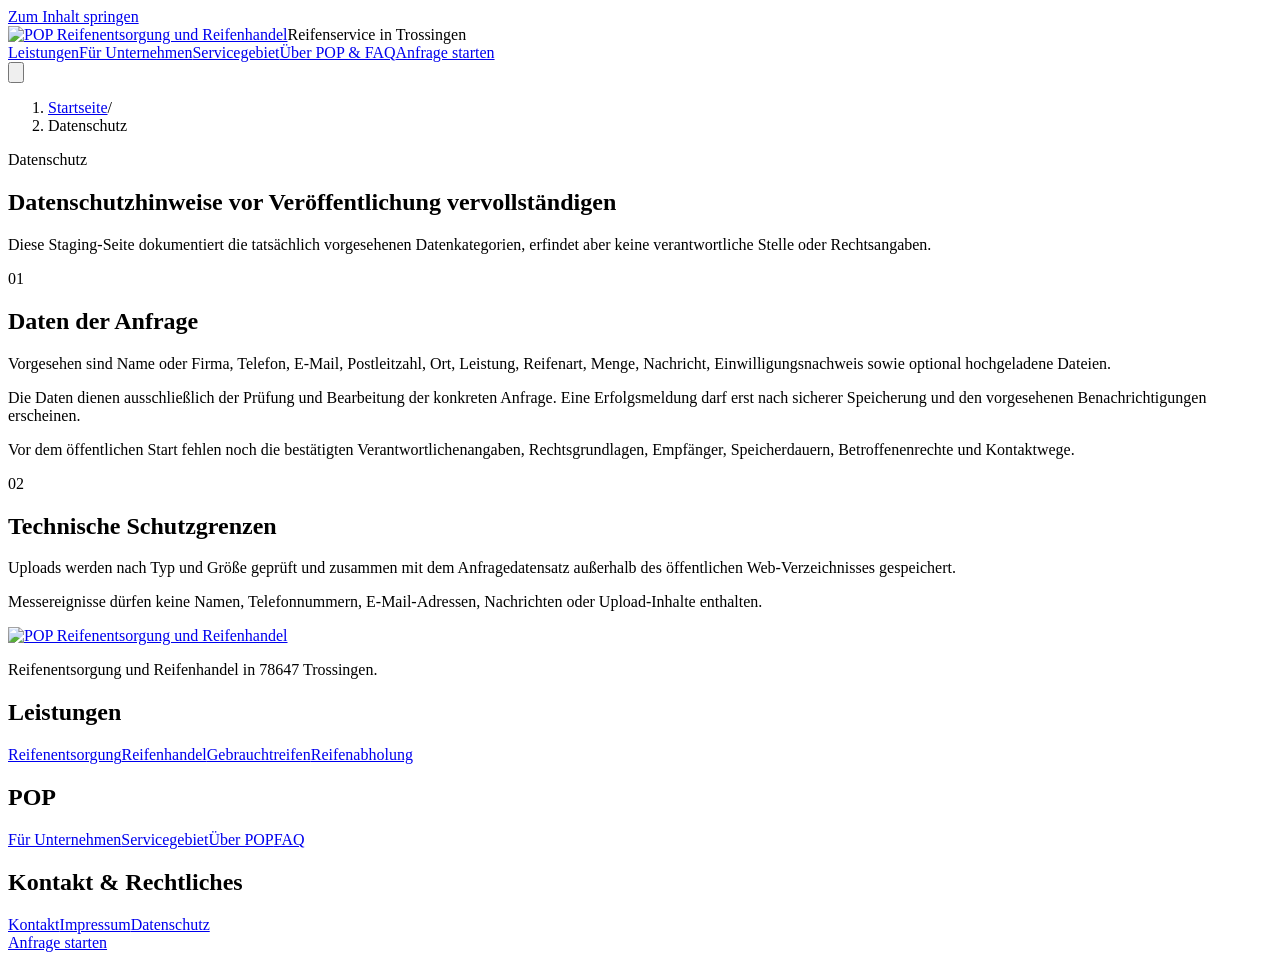
==== datenschutz/index.html @ c1f61e4f "Publish POP preview site" ====
<!DOCTYPE html><html lang="de"><head><meta charset="utf-8"><meta name="viewport" content="width=device-width, initial-scale=1"><meta name="theme-color" content="#0d3f2e"><title>Datenschutzhinweise für die Website | POP</title><meta name="description" content="Staging-Hinweis zu den Datenkategorien der Reifen-Anfrage. Die finalen Verantwortlichenangaben werden vor Veröffentlichung ergänzt."><meta name="robots" content="noindex,nofollow"><link rel="canonical" href="https://Mr-Span.github.io/pop-reifenservice/datenschutz/"><link rel="sitemap" href="/pop-reifenservice/sitemap-index.xml"><link rel="icon" href="/pop-reifenservice/assets/pop-favicon.png" type="image/png"><meta property="og:type" content="website"><meta property="og:locale" content="de_DE"><meta property="og:title" content="Datenschutzhinweise für die Website | POP"><meta property="og:description" content="Staging-Hinweis zu den Datenkategorien der Reifen-Anfrage. Die finalen Verantwortlichenangaben werden vor Veröffentlichung ergänzt."><meta property="og:url" content="https://Mr-Span.github.io/pop-reifenservice/datenschutz/"><meta property="og:image" content="https://Mr-Span.github.io/pop-reifenservice/assets/photos/hero-local-pickup.webp"><meta name="twitter:card" content="summary_large_image"><meta name="twitter:title" content="Datenschutzhinweise für die Website | POP"><meta name="twitter:description" content="Staging-Hinweis zu den Datenkategorien der Reifen-Anfrage. Die finalen Verantwortlichenangaben werden vor Veröffentlichung ergänzt."><meta name="twitter:image" content="https://Mr-Span.github.io/pop-reifenservice/assets/photos/hero-local-pickup.webp"><script type="application/ld+json">{"@context":"https://schema.org","@type":"Organization","name":"POP","url":"https://Mr-Span.github.io/pop-reifenservice/","areaServed":[{"@type":"City","name":"Trossingen"},{"@type":"City","name":"Tuttlingen"},{"@type":"City","name":"Villingen-Schwenningen"},{"@type":"City","name":"Spaichingen"}],"knowsAbout":["Reifenentsorgung","Reifenhandel","Gebrauchtreifen","Reifenabholung"]}</script><link rel="stylesheet" href="/pop-reifenservice/_astro/global.CE9zCHrP.css"></head><body><a class="skip-link" href="#main">Zum Inhalt springen</a><header class="site-header"><div class="container header-inner"><div class="brand-lockup"><a class="brand" href="/pop-reifenservice/" aria-label="POP Startseite"><img src="/pop-reifenservice/assets/pop-logo.png" width="960" height="388" alt="POP Reifenentsorgung und Reifenhandel"></a><span class="brand-label">Reifenservice in Trossingen</span></div><nav class="desktop-nav" aria-label="Hauptnavigation"><a href="/pop-reifenservice/leistungen/">Leistungen</a><a href="/pop-reifenservice/unternehmen/">Für Unternehmen</a><a href="/pop-reifenservice/servicegebiet/">Servicegebiet</a><a href="/pop-reifenservice/ueber-uns/">Über POP &amp; FAQ</a><a class="nav-primary" href="/pop-reifenservice/kontakt/#anfrage">Anfrage starten</a></nav><button class="menu-toggle" type="button" aria-expanded="false" aria-controls="mobile-menu" aria-label="Menü öffnen"><svg viewBox="0 0 24 24" aria-hidden="true" fill="none" stroke="currentColor" stroke-width="2" stroke-linecap="round"><path d="M4 7h16M4 12h16M4 17h16"></path></svg></button></div></header><nav id="mobile-menu" class="mobile-menu" aria-label="Mobile Navigation" hidden><a href="/pop-reifenservice/leistungen/">Leistungen</a><a href="/pop-reifenservice/unternehmen/">Für Unternehmen</a><a href="/pop-reifenservice/servicegebiet/">Servicegebiet</a><a href="/pop-reifenservice/ueber-uns/">Über POP &amp; FAQ</a><a href="/pop-reifenservice/kontakt/#anfrage">Anfrage starten</a></nav><script type="module">var e=document.querySelector(`.menu-toggle`),t=document.querySelector(`#mobile-menu`),n=n=>{!e||!t||(e.setAttribute(`aria-expanded`,String(n)),e.setAttribute(`aria-label`,n?`Menü schließen`:`Menü öffnen`),t.hidden=!n,document.body.classList.toggle(`menu-open`,n))};e?.addEventListener(`click`,()=>n(e.getAttribute(`aria-expanded`)!==`true`)),t?.addEventListener(`click`,e=>{e.target.closest(`a`)&&n(!1)}),document.addEventListener(`keydown`,e=>{e.key===`Escape`&&n(!1)});</script><main id="main"><section class="page-hero page-hero--compact" aria-labelledby="privacy-title"><div class="container page-hero-inner"><nav class="breadcrumbs" aria-label="Breadcrumb"><ol><li><a href="/pop-reifenservice/">Startseite</a><span class="breadcrumb-separator" aria-hidden="true">/</span></li><li><span aria-current="page">Datenschutz</span></li></ol></nav><p class="eyebrow">Datenschutz</p><h1 id="privacy-title">Datenschutzhinweise vor Veröffentlichung vervollständigen</h1><p class="lead">Diese Staging-Seite dokumentiert die tatsächlich vorgesehenen Datenkategorien, erfindet aber keine verantwortliche Stelle oder Rechtsangaben.</p></div></section><section class="section section--soft" aria-labelledby="privacy-data-title"><div class="container legal-grid"><div><p class="section-number" aria-hidden="true">01</p><h2 id="privacy-data-title">Daten der Anfrage</h2></div><div><p>Vorgesehen sind Name oder Firma, Telefon, E-Mail, Postleitzahl, Ort, Leistung, Reifenart, Menge, Nachricht, Einwilligungsnachweis sowie optional hochgeladene Dateien.</p><p>Die Daten dienen ausschließlich der Prüfung und Bearbeitung der konkreten Anfrage. Eine Erfolgsmeldung darf erst nach sicherer Speicherung und den vorgesehenen Benachrichtigungen erscheinen.</p><p class="legal-warning">Vor dem öffentlichen Start fehlen noch die bestätigten Verantwortlichenangaben, Rechtsgrundlagen, Empfänger, Speicherdauern, Betroffenenrechte und Kontaktwege.</p></div></div></section><section class="section" aria-labelledby="privacy-tech-title"><div class="container legal-grid"><div><p class="section-number" aria-hidden="true">02</p><h2 id="privacy-tech-title">Technische Schutzgrenzen</h2></div><div><p>Uploads werden nach Typ und Größe geprüft und zusammen mit dem Anfragedatensatz außerhalb des öffentlichen Web-Verzeichnisses gespeichert.</p><p>Messereignisse dürfen keine Namen, Telefonnummern, E-Mail-Adressen, Nachrichten oder Upload-Inhalte enthalten.</p></div></div></section></main><footer class="site-footer"><div class="container footer-grid"><div class="footer-brand"><a class="footer-brand-mark" href="/pop-reifenservice/" aria-label="POP Startseite"><img src="/pop-reifenservice/assets/pop-logo.png" width="960" height="388" alt="POP Reifenentsorgung und Reifenhandel" loading="lazy"></a><p>Reifenentsorgung und Reifenhandel in 78647 Trossingen.</p></div><nav class="footer-links" aria-label="Leistungen im Footer"><h2>Leistungen</h2><a href="/pop-reifenservice/leistungen/#entsorgung">Reifenentsorgung</a><a href="/pop-reifenservice/leistungen/#handel">Reifenhandel</a><a href="/pop-reifenservice/leistungen/#gebrauchtreifen">Gebrauchtreifen</a><a href="/pop-reifenservice/leistungen/#abholung">Reifenabholung</a></nav><nav class="footer-links" aria-label="Unternehmen im Footer"><h2>POP</h2><a href="/pop-reifenservice/unternehmen/">Für Unternehmen</a><a href="/pop-reifenservice/servicegebiet/">Servicegebiet</a><a href="/pop-reifenservice/ueber-uns/">Über POP</a><a href="/pop-reifenservice/ueber-uns/#faq">FAQ</a></nav><nav class="footer-links" aria-label="Kontakt und Rechtliches im Footer"><h2>Kontakt &amp; Rechtliches</h2><a href="/pop-reifenservice/kontakt/">Kontakt</a><a href="/pop-reifenservice/kontakt/#impressum">Impressum</a><a href="/pop-reifenservice/datenschutz/">Datenschutz</a></nav></div></footer><div class="mobile-action" data-mobile-action><a class="button" href="/pop-reifenservice/kontakt/#anfrage">Anfrage starten</a></div><script type="module">var e=document.querySelector(`[data-mobile-action]`),t=document.querySelector(`main > section`);e&&t&&`IntersectionObserver`in window?new IntersectionObserver(([t])=>{e.classList.toggle(`is-visible`,!t.isIntersecting)},{threshold:.05}).observe(t):e?.classList.add(`is-visible`);</script></body></html>
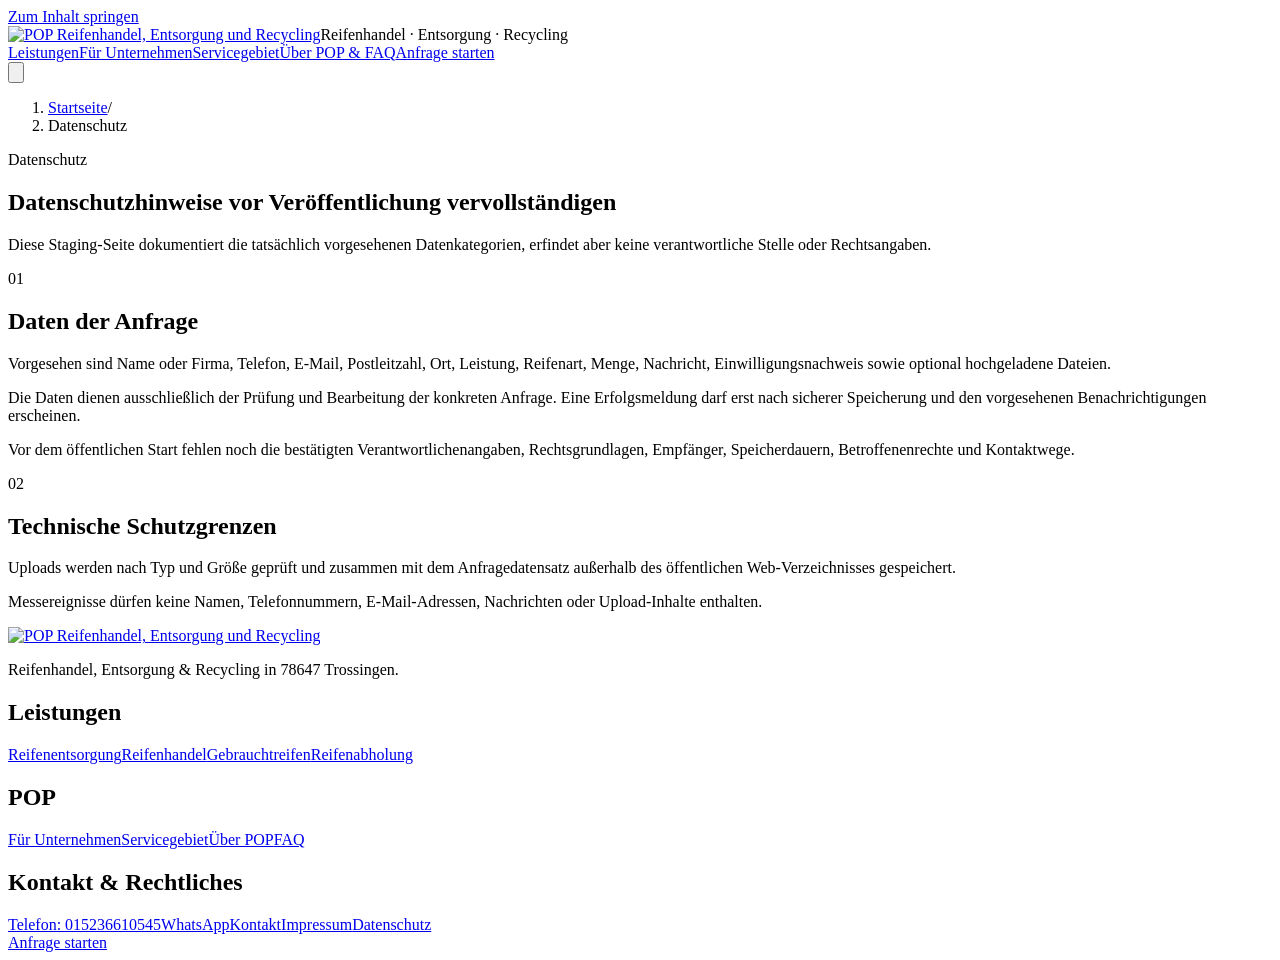
==== commit bbb54dbb: "Add POP contact details" ====
--- a/datenschutz/index.html
+++ b/datenschutz/index.html
@@ -1 +1 @@
-<!DOCTYPE html><html lang="de"><head><meta charset="utf-8"><meta name="viewport" content="width=device-width, initial-scale=1"><meta name="theme-color" content="#0d3f2e"><title>Datenschutzhinweise für die Website | POP</title><meta name="description" content="Staging-Hinweis zu den Datenkategorien der Reifen-Anfrage. Die finalen Verantwortlichenangaben werden vor Veröffentlichung ergänzt."><meta name="robots" content="noindex,nofollow"><link rel="canonical" href="https://Mr-Span.github.io/pop-reifenservice/datenschutz/"><link rel="sitemap" href="/pop-reifenservice/sitemap-index.xml"><link rel="icon" href="/pop-reifenservice/assets/pop-favicon.png" type="image/png"><meta property="og:type" content="website"><meta property="og:locale" content="de_DE"><meta property="og:title" content="Datenschutzhinweise für die Website | POP"><meta property="og:description" content="Staging-Hinweis zu den Datenkategorien der Reifen-Anfrage. Die finalen Verantwortlichenangaben werden vor Veröffentlichung ergänzt."><meta property="og:url" content="https://Mr-Span.github.io/pop-reifenservice/datenschutz/"><meta property="og:image" content="https://Mr-Span.github.io/pop-reifenservice/assets/photos/hero-local-pickup.webp"><meta name="twitter:card" content="summary_large_image"><meta name="twitter:title" content="Datenschutzhinweise für die Website | POP"><meta name="twitter:description" content="Staging-Hinweis zu den Datenkategorien der Reifen-Anfrage. Die finalen Verantwortlichenangaben werden vor Veröffentlichung ergänzt."><meta name="twitter:image" content="https://Mr-Span.github.io/pop-reifenservice/assets/photos/hero-local-pickup.webp"><script type="application/ld+json">{"@context":"https://schema.org","@type":"Organization","name":"POP","url":"https://Mr-Span.github.io/pop-reifenservice/","areaServed":[{"@type":"City","name":"Trossingen"},{"@type":"City","name":"Tuttlingen"},{"@type":"City","name":"Villingen-Schwenningen"},{"@type":"City","name":"Spaichingen"}],"knowsAbout":["Reifenentsorgung","Reifenhandel","Gebrauchtreifen","Reifenabholung"]}</script><link rel="stylesheet" href="/pop-reifenservice/_astro/global.CE9zCHrP.css"></head><body><a class="skip-link" href="#main">Zum Inhalt springen</a><header class="site-header"><div class="container header-inner"><div class="brand-lockup"><a class="brand" href="/pop-reifenservice/" aria-label="POP Startseite"><img src="/pop-reifenservice/assets/pop-logo.png" width="960" height="388" alt="POP Reifenentsorgung und Reifenhandel"></a><span class="brand-label">Reifenservice in Trossingen</span></div><nav class="desktop-nav" aria-label="Hauptnavigation"><a href="/pop-reifenservice/leistungen/">Leistungen</a><a href="/pop-reifenservice/unternehmen/">Für Unternehmen</a><a href="/pop-reifenservice/servicegebiet/">Servicegebiet</a><a href="/pop-reifenservice/ueber-uns/">Über POP &amp; FAQ</a><a class="nav-primary" href="/pop-reifenservice/kontakt/#anfrage">Anfrage starten</a></nav><button class="menu-toggle" type="button" aria-expanded="false" aria-controls="mobile-menu" aria-label="Menü öffnen"><svg viewBox="0 0 24 24" aria-hidden="true" fill="none" stroke="currentColor" stroke-width="2" stroke-linecap="round"><path d="M4 7h16M4 12h16M4 17h16"></path></svg></button></div></header><nav id="mobile-menu" class="mobile-menu" aria-label="Mobile Navigation" hidden><a href="/pop-reifenservice/leistungen/">Leistungen</a><a href="/pop-reifenservice/unternehmen/">Für Unternehmen</a><a href="/pop-reifenservice/servicegebiet/">Servicegebiet</a><a href="/pop-reifenservice/ueber-uns/">Über POP &amp; FAQ</a><a href="/pop-reifenservice/kontakt/#anfrage">Anfrage starten</a></nav><script type="module">var e=document.querySelector(`.menu-toggle`),t=document.querySelector(`#mobile-menu`),n=n=>{!e||!t||(e.setAttribute(`aria-expanded`,String(n)),e.setAttribute(`aria-label`,n?`Menü schließen`:`Menü öffnen`),t.hidden=!n,document.body.classList.toggle(`menu-open`,n))};e?.addEventListener(`click`,()=>n(e.getAttribute(`aria-expanded`)!==`true`)),t?.addEventListener(`click`,e=>{e.target.closest(`a`)&&n(!1)}),document.addEventListener(`keydown`,e=>{e.key===`Escape`&&n(!1)});</script><main id="main"><section class="page-hero page-hero--compact" aria-labelledby="privacy-title"><div class="container page-hero-inner"><nav class="breadcrumbs" aria-label="Breadcrumb"><ol><li><a href="/pop-reifenservice/">Startseite</a><span class="breadcrumb-separator" aria-hidden="true">/</span></li><li><span aria-current="page">Datenschutz</span></li></ol></nav><p class="eyebrow">Datenschutz</p><h1 id="privacy-title">Datenschutzhinweise vor Veröffentlichung vervollständigen</h1><p class="lead">Diese Staging-Seite dokumentiert die tatsächlich vorgesehenen Datenkategorien, erfindet aber keine verantwortliche Stelle oder Rechtsangaben.</p></div></section><section class="section section--soft" aria-labelledby="privacy-data-title"><div class="container legal-grid"><div><p class="section-number" aria-hidden="true">01</p><h2 id="privacy-data-title">Daten der Anfrage</h2></div><div><p>Vorgesehen sind Name oder Firma, Telefon, E-Mail, Postleitzahl, Ort, Leistung, Reifenart, Menge, Nachricht, Einwilligungsnachweis sowie optional hochgeladene Dateien.</p><p>Die Daten dienen ausschließlich der Prüfung und Bearbeitung der konkreten Anfrage. Eine Erfolgsmeldung darf erst nach sicherer Speicherung und den vorgesehenen Benachrichtigungen erscheinen.</p><p class="legal-warning">Vor dem öffentlichen Start fehlen noch die bestätigten Verantwortlichenangaben, Rechtsgrundlagen, Empfänger, Speicherdauern, Betroffenenrechte und Kontaktwege.</p></div></div></section><section class="section" aria-labelledby="privacy-tech-title"><div class="container legal-grid"><div><p class="section-number" aria-hidden="true">02</p><h2 id="privacy-tech-title">Technische Schutzgrenzen</h2></div><div><p>Uploads werden nach Typ und Größe geprüft und zusammen mit dem Anfragedatensatz außerhalb des öffentlichen Web-Verzeichnisses gespeichert.</p><p>Messereignisse dürfen keine Namen, Telefonnummern, E-Mail-Adressen, Nachrichten oder Upload-Inhalte enthalten.</p></div></div></section></main><footer class="site-footer"><div class="container footer-grid"><div class="footer-brand"><a class="footer-brand-mark" href="/pop-reifenservice/" aria-label="POP Startseite"><img src="/pop-reifenservice/assets/pop-logo.png" width="960" height="388" alt="POP Reifenentsorgung und Reifenhandel" loading="lazy"></a><p>Reifenentsorgung und Reifenhandel in 78647 Trossingen.</p></div><nav class="footer-links" aria-label="Leistungen im Footer"><h2>Leistungen</h2><a href="/pop-reifenservice/leistungen/#entsorgung">Reifenentsorgung</a><a href="/pop-reifenservice/leistungen/#handel">Reifenhandel</a><a href="/pop-reifenservice/leistungen/#gebrauchtreifen">Gebrauchtreifen</a><a href="/pop-reifenservice/leistungen/#abholung">Reifenabholung</a></nav><nav class="footer-links" aria-label="Unternehmen im Footer"><h2>POP</h2><a href="/pop-reifenservice/unternehmen/">Für Unternehmen</a><a href="/pop-reifenservice/servicegebiet/">Servicegebiet</a><a href="/pop-reifenservice/ueber-uns/">Über POP</a><a href="/pop-reifenservice/ueber-uns/#faq">FAQ</a></nav><nav class="footer-links" aria-label="Kontakt und Rechtliches im Footer"><h2>Kontakt &amp; Rechtliches</h2><a href="/pop-reifenservice/kontakt/">Kontakt</a><a href="/pop-reifenservice/kontakt/#impressum">Impressum</a><a href="/pop-reifenservice/datenschutz/">Datenschutz</a></nav></div></footer><div class="mobile-action" data-mobile-action><a class="button" href="/pop-reifenservice/kontakt/#anfrage">Anfrage starten</a></div><script type="module">var e=document.querySelector(`[data-mobile-action]`),t=document.querySelector(`main > section`);e&&t&&`IntersectionObserver`in window?new IntersectionObserver(([t])=>{e.classList.toggle(`is-visible`,!t.isIntersecting)},{threshold:.05}).observe(t):e?.classList.add(`is-visible`);</script></body></html>+<!DOCTYPE html><html lang="de"><head><meta charset="utf-8"><meta name="viewport" content="width=device-width, initial-scale=1"><meta name="theme-color" content="#0d3f2e"><title>Datenschutzhinweise für die Website | POP</title><meta name="description" content="Staging-Hinweis zu den Datenkategorien der Reifen-Anfrage. Die finalen Verantwortlichenangaben werden vor Veröffentlichung ergänzt."><meta name="robots" content="noindex,nofollow"><link rel="canonical" href="https://Mr-Span.github.io/pop-reifenservice/datenschutz/"><link rel="sitemap" href="/pop-reifenservice/sitemap-index.xml"><link rel="icon" href="/pop-reifenservice/assets/pop-favicon.png" type="image/png"><meta property="og:type" content="website"><meta property="og:locale" content="de_DE"><meta property="og:title" content="Datenschutzhinweise für die Website | POP"><meta property="og:description" content="Staging-Hinweis zu den Datenkategorien der Reifen-Anfrage. Die finalen Verantwortlichenangaben werden vor Veröffentlichung ergänzt."><meta property="og:url" content="https://Mr-Span.github.io/pop-reifenservice/datenschutz/"><meta property="og:image" content="https://Mr-Span.github.io/pop-reifenservice/assets/photos/hero-local-pickup.webp"><meta name="twitter:card" content="summary_large_image"><meta name="twitter:title" content="Datenschutzhinweise für die Website | POP"><meta name="twitter:description" content="Staging-Hinweis zu den Datenkategorien der Reifen-Anfrage. Die finalen Verantwortlichenangaben werden vor Veröffentlichung ergänzt."><meta name="twitter:image" content="https://Mr-Span.github.io/pop-reifenservice/assets/photos/hero-local-pickup.webp"><script type="application/ld+json">{"@context":"https://schema.org","@type":"Organization","name":"POP","url":"https://Mr-Span.github.io/pop-reifenservice/","telephone":"+4915236610545","areaServed":[{"@type":"City","name":"Trossingen"},{"@type":"City","name":"Tuttlingen"},{"@type":"City","name":"Villingen-Schwenningen"},{"@type":"City","name":"Spaichingen"}],"knowsAbout":["Reifenentsorgung","Reifenhandel","Gebrauchtreifen","Reifenabholung"]}</script><link rel="stylesheet" href="/pop-reifenservice/_astro/global.BOG8RB02.css"></head><body><a class="skip-link" href="#main">Zum Inhalt springen</a><header class="site-header"><div class="container header-inner"><div class="brand-lockup"><a class="brand" href="/pop-reifenservice/" aria-label="POP Startseite"><img src="/pop-reifenservice/assets/pop-logo.png" width="960" height="388" alt="POP Reifenhandel, Entsorgung und Recycling"></a><span class="brand-label">Reifenhandel · Entsorgung · Recycling</span></div><nav class="desktop-nav" aria-label="Hauptnavigation"><a href="/pop-reifenservice/leistungen/">Leistungen</a><a href="/pop-reifenservice/unternehmen/">Für Unternehmen</a><a href="/pop-reifenservice/servicegebiet/">Servicegebiet</a><a href="/pop-reifenservice/ueber-uns/">Über POP &amp; FAQ</a><a class="nav-primary" href="/pop-reifenservice/kontakt/#anfrage">Anfrage starten</a></nav><button class="menu-toggle" type="button" aria-expanded="false" aria-controls="mobile-menu" aria-label="Menü öffnen"><svg viewBox="0 0 24 24" aria-hidden="true" fill="none" stroke="currentColor" stroke-width="2" stroke-linecap="round"><path d="M4 7h16M4 12h16M4 17h16"></path></svg></button></div></header><nav id="mobile-menu" class="mobile-menu" aria-label="Mobile Navigation" hidden><a href="/pop-reifenservice/leistungen/">Leistungen</a><a href="/pop-reifenservice/unternehmen/">Für Unternehmen</a><a href="/pop-reifenservice/servicegebiet/">Servicegebiet</a><a href="/pop-reifenservice/ueber-uns/">Über POP &amp; FAQ</a><a href="/pop-reifenservice/kontakt/#anfrage">Anfrage starten</a></nav><script type="module">var e=document.querySelector(`.menu-toggle`),t=document.querySelector(`#mobile-menu`),n=n=>{!e||!t||(e.setAttribute(`aria-expanded`,String(n)),e.setAttribute(`aria-label`,n?`Menü schließen`:`Menü öffnen`),t.hidden=!n,document.body.classList.toggle(`menu-open`,n))};e?.addEventListener(`click`,()=>n(e.getAttribute(`aria-expanded`)!==`true`)),t?.addEventListener(`click`,e=>{e.target.closest(`a`)&&n(!1)}),document.addEventListener(`keydown`,e=>{e.key===`Escape`&&n(!1)});</script><main id="main"><section class="page-hero page-hero--compact" aria-labelledby="privacy-title"><div class="container page-hero-inner"><nav class="breadcrumbs" aria-label="Breadcrumb"><ol><li><a href="/pop-reifenservice/">Startseite</a><span class="breadcrumb-separator" aria-hidden="true">/</span></li><li><span aria-current="page">Datenschutz</span></li></ol></nav><p class="eyebrow">Datenschutz</p><h1 id="privacy-title">Datenschutzhinweise vor Veröffentlichung vervollständigen</h1><p class="lead">Diese Staging-Seite dokumentiert die tatsächlich vorgesehenen Datenkategorien, erfindet aber keine verantwortliche Stelle oder Rechtsangaben.</p></div></section><section class="section section--soft" aria-labelledby="privacy-data-title"><div class="container legal-grid"><div><p class="section-number" aria-hidden="true">01</p><h2 id="privacy-data-title">Daten der Anfrage</h2></div><div><p>Vorgesehen sind Name oder Firma, Telefon, E-Mail, Postleitzahl, Ort, Leistung, Reifenart, Menge, Nachricht, Einwilligungsnachweis sowie optional hochgeladene Dateien.</p><p>Die Daten dienen ausschließlich der Prüfung und Bearbeitung der konkreten Anfrage. Eine Erfolgsmeldung darf erst nach sicherer Speicherung und den vorgesehenen Benachrichtigungen erscheinen.</p><p class="legal-warning">Vor dem öffentlichen Start fehlen noch die bestätigten Verantwortlichenangaben, Rechtsgrundlagen, Empfänger, Speicherdauern, Betroffenenrechte und Kontaktwege.</p></div></div></section><section class="section" aria-labelledby="privacy-tech-title"><div class="container legal-grid"><div><p class="section-number" aria-hidden="true">02</p><h2 id="privacy-tech-title">Technische Schutzgrenzen</h2></div><div><p>Uploads werden nach Typ und Größe geprüft und zusammen mit dem Anfragedatensatz außerhalb des öffentlichen Web-Verzeichnisses gespeichert.</p><p>Messereignisse dürfen keine Namen, Telefonnummern, E-Mail-Adressen, Nachrichten oder Upload-Inhalte enthalten.</p></div></div></section></main><footer class="site-footer"><div class="container footer-grid"><div class="footer-brand"><a class="footer-brand-mark" href="/pop-reifenservice/" aria-label="POP Startseite"><img src="/pop-reifenservice/assets/pop-logo.png" width="960" height="388" alt="POP Reifenhandel, Entsorgung und Recycling" loading="lazy"></a><p>Reifenhandel, Entsorgung &amp; Recycling in 78647 Trossingen.</p></div><nav class="footer-links" aria-label="Leistungen im Footer"><h2>Leistungen</h2><a href="/pop-reifenservice/leistungen/#entsorgung">Reifenentsorgung</a><a href="/pop-reifenservice/leistungen/#handel">Reifenhandel</a><a href="/pop-reifenservice/leistungen/#gebrauchtreifen">Gebrauchtreifen</a><a href="/pop-reifenservice/leistungen/#abholung">Reifenabholung</a></nav><nav class="footer-links" aria-label="Unternehmen im Footer"><h2>POP</h2><a href="/pop-reifenservice/unternehmen/">Für Unternehmen</a><a href="/pop-reifenservice/servicegebiet/">Servicegebiet</a><a href="/pop-reifenservice/ueber-uns/">Über POP</a><a href="/pop-reifenservice/ueber-uns/#faq">FAQ</a></nav><nav class="footer-links" aria-label="Kontakt und Rechtliches im Footer"><h2>Kontakt &amp; Rechtliches</h2><a href="tel:+4915236610545" data-event="phone_click">Telefon: 015236610545</a><a href="https://wa.me/4915236610545" target="_blank" rel="noreferrer" data-event="whatsapp_click">WhatsApp</a><a href="/pop-reifenservice/kontakt/">Kontakt</a><a href="/pop-reifenservice/kontakt/#impressum">Impressum</a><a href="/pop-reifenservice/datenschutz/">Datenschutz</a></nav></div></footer><div class="mobile-action" data-mobile-action><a class="button" href="/pop-reifenservice/kontakt/#anfrage">Anfrage starten</a></div><script type="module">var e=document.querySelector(`[data-mobile-action]`),t=document.querySelector(`main > section`);e&&t&&`IntersectionObserver`in window?new IntersectionObserver(([t])=>{e.classList.toggle(`is-visible`,!t.isIntersecting)},{threshold:.05}).observe(t):e?.classList.add(`is-visible`);</script></body></html>
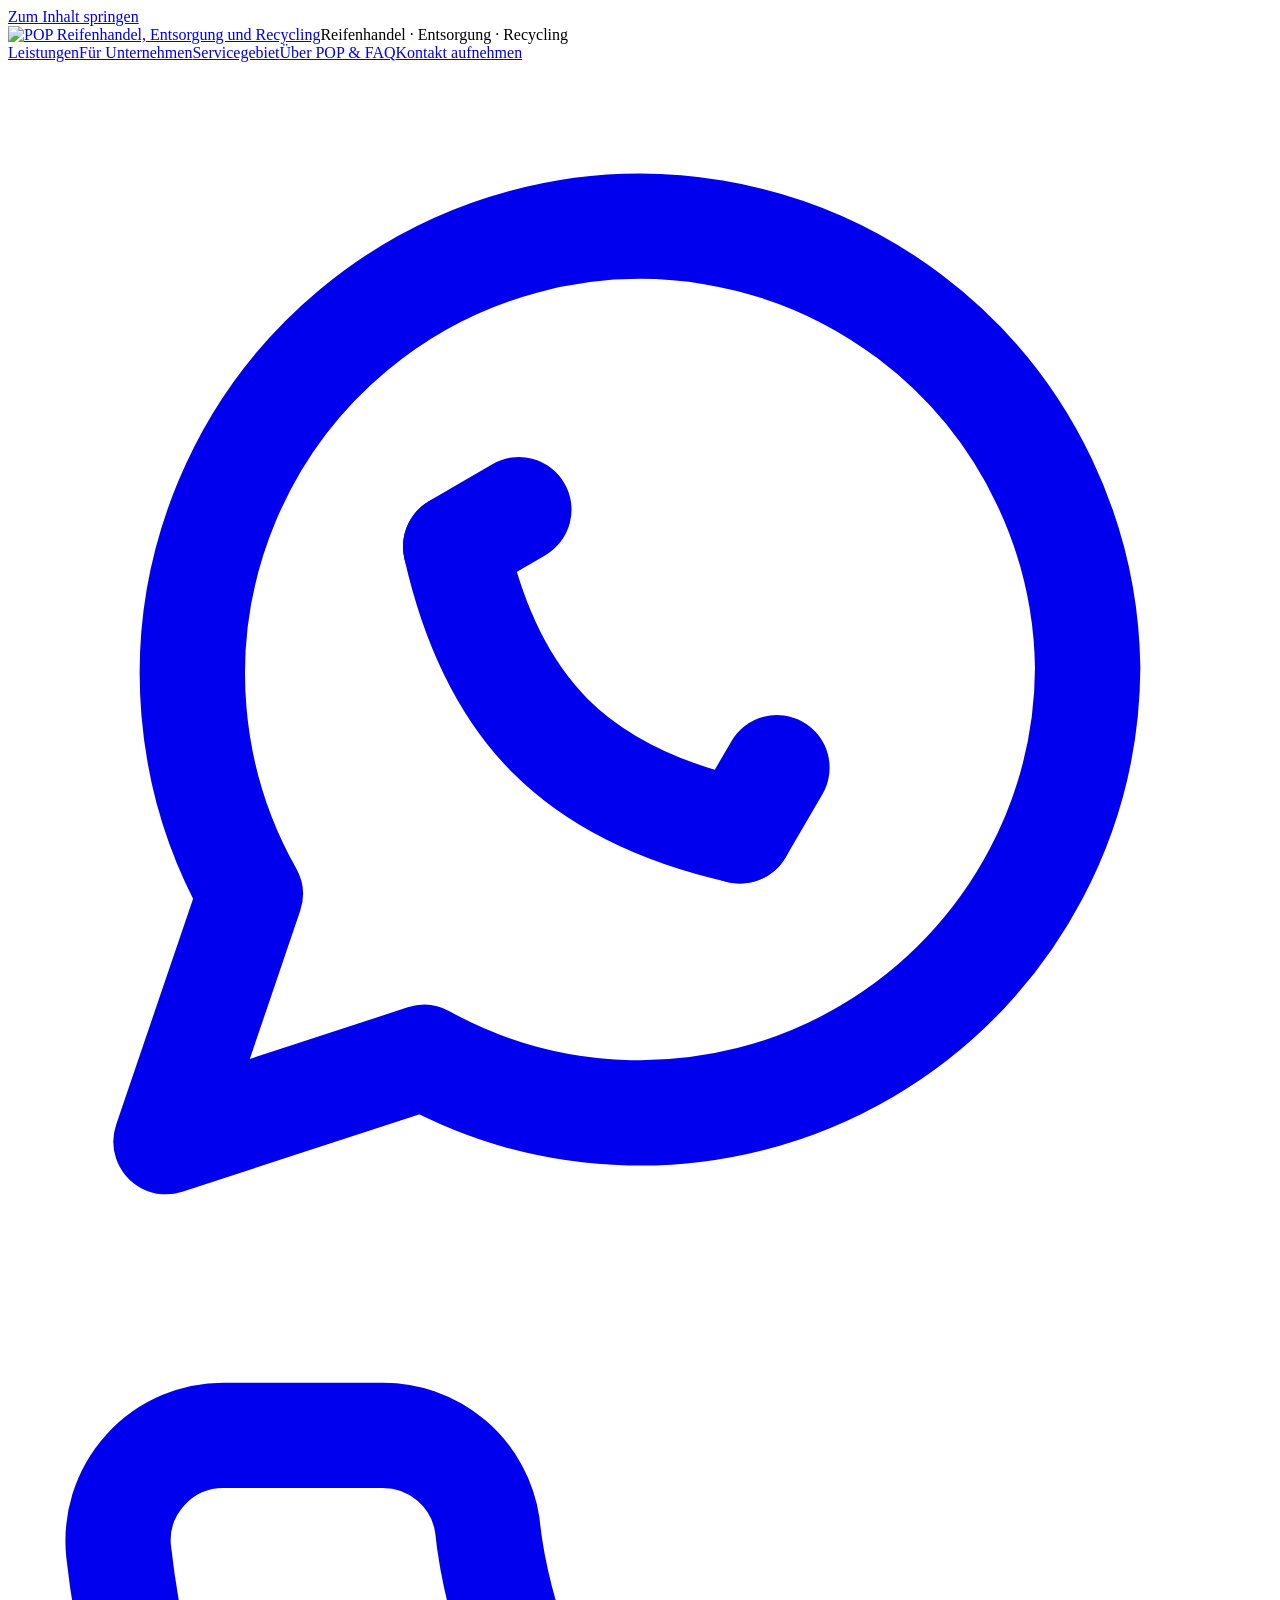
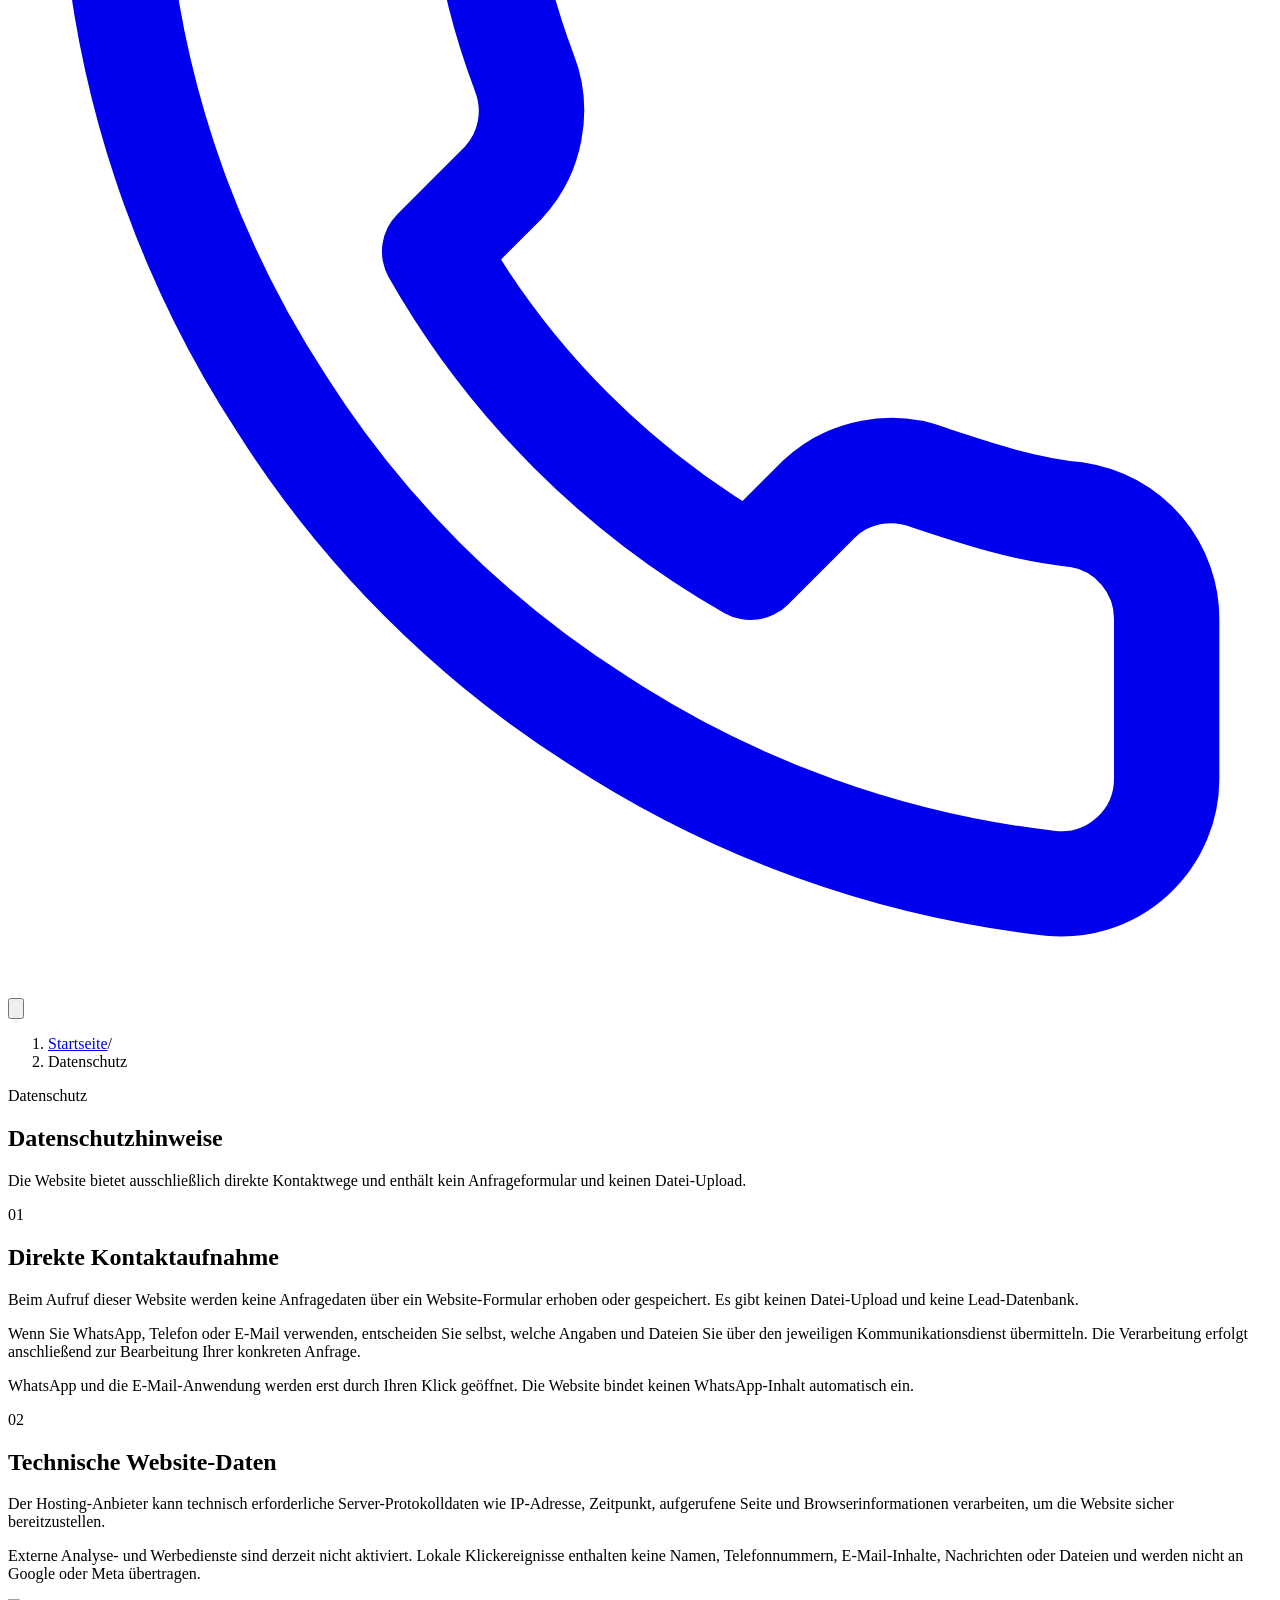
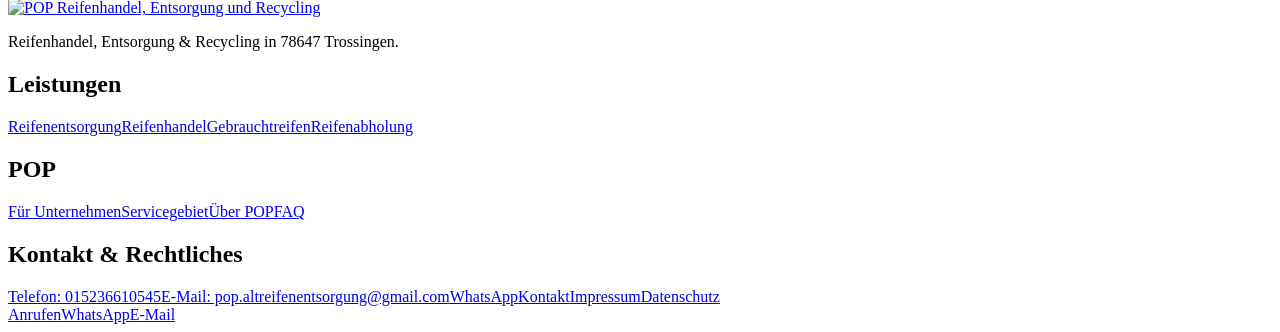
==== commit c87ae91f: "Replace form with direct contact" ====
--- a/datenschutz/index.html
+++ b/datenschutz/index.html
@@ -1 +1 @@
-<!DOCTYPE html><html lang="de"><head><meta charset="utf-8"><meta name="viewport" content="width=device-width, initial-scale=1"><meta name="theme-color" content="#0d3f2e"><title>Datenschutzhinweise für die Website | POP</title><meta name="description" content="Staging-Hinweis zu den Datenkategorien der Reifen-Anfrage. Die finalen Verantwortlichenangaben werden vor Veröffentlichung ergänzt."><meta name="robots" content="noindex,nofollow"><link rel="canonical" href="https://Mr-Span.github.io/pop-reifenservice/datenschutz/"><link rel="sitemap" href="/pop-reifenservice/sitemap-index.xml"><link rel="icon" href="/pop-reifenservice/assets/pop-favicon.png" type="image/png"><meta property="og:type" content="website"><meta property="og:locale" content="de_DE"><meta property="og:title" content="Datenschutzhinweise für die Website | POP"><meta property="og:description" content="Staging-Hinweis zu den Datenkategorien der Reifen-Anfrage. Die finalen Verantwortlichenangaben werden vor Veröffentlichung ergänzt."><meta property="og:url" content="https://Mr-Span.github.io/pop-reifenservice/datenschutz/"><meta property="og:image" content="https://Mr-Span.github.io/pop-reifenservice/assets/photos/hero-local-pickup.webp"><meta name="twitter:card" content="summary_large_image"><meta name="twitter:title" content="Datenschutzhinweise für die Website | POP"><meta name="twitter:description" content="Staging-Hinweis zu den Datenkategorien der Reifen-Anfrage. Die finalen Verantwortlichenangaben werden vor Veröffentlichung ergänzt."><meta name="twitter:image" content="https://Mr-Span.github.io/pop-reifenservice/assets/photos/hero-local-pickup.webp"><script type="application/ld+json">{"@context":"https://schema.org","@type":"Organization","name":"POP","url":"https://Mr-Span.github.io/pop-reifenservice/","telephone":"+4915236610545","areaServed":[{"@type":"City","name":"Trossingen"},{"@type":"City","name":"Tuttlingen"},{"@type":"City","name":"Villingen-Schwenningen"},{"@type":"City","name":"Spaichingen"}],"knowsAbout":["Reifenentsorgung","Reifenhandel","Gebrauchtreifen","Reifenabholung"]}</script><link rel="stylesheet" href="/pop-reifenservice/_astro/global.BOG8RB02.css"></head><body><a class="skip-link" href="#main">Zum Inhalt springen</a><header class="site-header"><div class="container header-inner"><div class="brand-lockup"><a class="brand" href="/pop-reifenservice/" aria-label="POP Startseite"><img src="/pop-reifenservice/assets/pop-logo.png" width="960" height="388" alt="POP Reifenhandel, Entsorgung und Recycling"></a><span class="brand-label">Reifenhandel · Entsorgung · Recycling</span></div><nav class="desktop-nav" aria-label="Hauptnavigation"><a href="/pop-reifenservice/leistungen/">Leistungen</a><a href="/pop-reifenservice/unternehmen/">Für Unternehmen</a><a href="/pop-reifenservice/servicegebiet/">Servicegebiet</a><a href="/pop-reifenservice/ueber-uns/">Über POP &amp; FAQ</a><a class="nav-primary" href="/pop-reifenservice/kontakt/#anfrage">Anfrage starten</a></nav><button class="menu-toggle" type="button" aria-expanded="false" aria-controls="mobile-menu" aria-label="Menü öffnen"><svg viewBox="0 0 24 24" aria-hidden="true" fill="none" stroke="currentColor" stroke-width="2" stroke-linecap="round"><path d="M4 7h16M4 12h16M4 17h16"></path></svg></button></div></header><nav id="mobile-menu" class="mobile-menu" aria-label="Mobile Navigation" hidden><a href="/pop-reifenservice/leistungen/">Leistungen</a><a href="/pop-reifenservice/unternehmen/">Für Unternehmen</a><a href="/pop-reifenservice/servicegebiet/">Servicegebiet</a><a href="/pop-reifenservice/ueber-uns/">Über POP &amp; FAQ</a><a href="/pop-reifenservice/kontakt/#anfrage">Anfrage starten</a></nav><script type="module">var e=document.querySelector(`.menu-toggle`),t=document.querySelector(`#mobile-menu`),n=n=>{!e||!t||(e.setAttribute(`aria-expanded`,String(n)),e.setAttribute(`aria-label`,n?`Menü schließen`:`Menü öffnen`),t.hidden=!n,document.body.classList.toggle(`menu-open`,n))};e?.addEventListener(`click`,()=>n(e.getAttribute(`aria-expanded`)!==`true`)),t?.addEventListener(`click`,e=>{e.target.closest(`a`)&&n(!1)}),document.addEventListener(`keydown`,e=>{e.key===`Escape`&&n(!1)});</script><main id="main"><section class="page-hero page-hero--compact" aria-labelledby="privacy-title"><div class="container page-hero-inner"><nav class="breadcrumbs" aria-label="Breadcrumb"><ol><li><a href="/pop-reifenservice/">Startseite</a><span class="breadcrumb-separator" aria-hidden="true">/</span></li><li><span aria-current="page">Datenschutz</span></li></ol></nav><p class="eyebrow">Datenschutz</p><h1 id="privacy-title">Datenschutzhinweise vor Veröffentlichung vervollständigen</h1><p class="lead">Diese Staging-Seite dokumentiert die tatsächlich vorgesehenen Datenkategorien, erfindet aber keine verantwortliche Stelle oder Rechtsangaben.</p></div></section><section class="section section--soft" aria-labelledby="privacy-data-title"><div class="container legal-grid"><div><p class="section-number" aria-hidden="true">01</p><h2 id="privacy-data-title">Daten der Anfrage</h2></div><div><p>Vorgesehen sind Name oder Firma, Telefon, E-Mail, Postleitzahl, Ort, Leistung, Reifenart, Menge, Nachricht, Einwilligungsnachweis sowie optional hochgeladene Dateien.</p><p>Die Daten dienen ausschließlich der Prüfung und Bearbeitung der konkreten Anfrage. Eine Erfolgsmeldung darf erst nach sicherer Speicherung und den vorgesehenen Benachrichtigungen erscheinen.</p><p class="legal-warning">Vor dem öffentlichen Start fehlen noch die bestätigten Verantwortlichenangaben, Rechtsgrundlagen, Empfänger, Speicherdauern, Betroffenenrechte und Kontaktwege.</p></div></div></section><section class="section" aria-labelledby="privacy-tech-title"><div class="container legal-grid"><div><p class="section-number" aria-hidden="true">02</p><h2 id="privacy-tech-title">Technische Schutzgrenzen</h2></div><div><p>Uploads werden nach Typ und Größe geprüft und zusammen mit dem Anfragedatensatz außerhalb des öffentlichen Web-Verzeichnisses gespeichert.</p><p>Messereignisse dürfen keine Namen, Telefonnummern, E-Mail-Adressen, Nachrichten oder Upload-Inhalte enthalten.</p></div></div></section></main><footer class="site-footer"><div class="container footer-grid"><div class="footer-brand"><a class="footer-brand-mark" href="/pop-reifenservice/" aria-label="POP Startseite"><img src="/pop-reifenservice/assets/pop-logo.png" width="960" height="388" alt="POP Reifenhandel, Entsorgung und Recycling" loading="lazy"></a><p>Reifenhandel, Entsorgung &amp; Recycling in 78647 Trossingen.</p></div><nav class="footer-links" aria-label="Leistungen im Footer"><h2>Leistungen</h2><a href="/pop-reifenservice/leistungen/#entsorgung">Reifenentsorgung</a><a href="/pop-reifenservice/leistungen/#handel">Reifenhandel</a><a href="/pop-reifenservice/leistungen/#gebrauchtreifen">Gebrauchtreifen</a><a href="/pop-reifenservice/leistungen/#abholung">Reifenabholung</a></nav><nav class="footer-links" aria-label="Unternehmen im Footer"><h2>POP</h2><a href="/pop-reifenservice/unternehmen/">Für Unternehmen</a><a href="/pop-reifenservice/servicegebiet/">Servicegebiet</a><a href="/pop-reifenservice/ueber-uns/">Über POP</a><a href="/pop-reifenservice/ueber-uns/#faq">FAQ</a></nav><nav class="footer-links" aria-label="Kontakt und Rechtliches im Footer"><h2>Kontakt &amp; Rechtliches</h2><a href="tel:+4915236610545" data-event="phone_click">Telefon: 015236610545</a><a href="https://wa.me/4915236610545" target="_blank" rel="noreferrer" data-event="whatsapp_click">WhatsApp</a><a href="/pop-reifenservice/kontakt/">Kontakt</a><a href="/pop-reifenservice/kontakt/#impressum">Impressum</a><a href="/pop-reifenservice/datenschutz/">Datenschutz</a></nav></div></footer><div class="mobile-action" data-mobile-action><a class="button" href="/pop-reifenservice/kontakt/#anfrage">Anfrage starten</a></div><script type="module">var e=document.querySelector(`[data-mobile-action]`),t=document.querySelector(`main > section`);e&&t&&`IntersectionObserver`in window?new IntersectionObserver(([t])=>{e.classList.toggle(`is-visible`,!t.isIntersecting)},{threshold:.05}).observe(t):e?.classList.add(`is-visible`);</script></body></html>+<!DOCTYPE html><html lang="de"><head><meta charset="utf-8"><meta name="viewport" content="width=device-width, initial-scale=1"><meta name="theme-color" content="#0d3f2e"><title>Datenschutzhinweise für die Website | POP</title><meta name="description" content="Datenschutzhinweise zur statischen POP Website und zur direkten Kontaktaufnahme per WhatsApp, Telefon oder E-Mail."><meta name="robots" content="noindex,nofollow"><link rel="canonical" href="https://Mr-Span.github.io/pop-reifenservice/datenschutz/"><link rel="sitemap" href="/pop-reifenservice/sitemap-index.xml"><link rel="icon" href="/pop-reifenservice/assets/pop-favicon.png" type="image/png"><meta property="og:type" content="website"><meta property="og:locale" content="de_DE"><meta property="og:title" content="Datenschutzhinweise für die Website | POP"><meta property="og:description" content="Datenschutzhinweise zur statischen POP Website und zur direkten Kontaktaufnahme per WhatsApp, Telefon oder E-Mail."><meta property="og:url" content="https://Mr-Span.github.io/pop-reifenservice/datenschutz/"><meta property="og:image" content="https://Mr-Span.github.io/pop-reifenservice/assets/photos/hero-local-pickup.webp"><meta name="twitter:card" content="summary_large_image"><meta name="twitter:title" content="Datenschutzhinweise für die Website | POP"><meta name="twitter:description" content="Datenschutzhinweise zur statischen POP Website und zur direkten Kontaktaufnahme per WhatsApp, Telefon oder E-Mail."><meta name="twitter:image" content="https://Mr-Span.github.io/pop-reifenservice/assets/photos/hero-local-pickup.webp"><script type="application/ld+json">{"@context":"https://schema.org","@type":"Organization","name":"POP","url":"https://Mr-Span.github.io/pop-reifenservice/","telephone":"+4915236610545","email":"pop.altreifenentsorgung@gmail.com","areaServed":[{"@type":"City","name":"Trossingen"},{"@type":"City","name":"Tuttlingen"},{"@type":"City","name":"Villingen-Schwenningen"},{"@type":"City","name":"Spaichingen"}],"knowsAbout":["Reifenentsorgung","Reifenhandel","Gebrauchtreifen","Reifenabholung"]}</script><link rel="stylesheet" href="/pop-reifenservice/_astro/global.XNnP1g76.css"></head><body><a class="skip-link" href="#main">Zum Inhalt springen</a><header class="site-header"><div class="container header-inner"><div class="brand-lockup"><a class="brand" href="/pop-reifenservice/" aria-label="POP Startseite"><img src="/pop-reifenservice/assets/pop-logo-480.webp" width="480" height="194" alt="POP Reifenhandel, Entsorgung und Recycling"></a><span class="brand-label">Reifenhandel · Entsorgung · Recycling</span></div><div class="header-controls"><nav class="desktop-nav" aria-label="Hauptnavigation"><a href="/pop-reifenservice/leistungen/">Leistungen</a><a href="/pop-reifenservice/unternehmen/">Für Unternehmen</a><a href="/pop-reifenservice/servicegebiet/">Servicegebiet</a><a href="/pop-reifenservice/ueber-uns/">Über POP &amp; FAQ</a><a class="nav-primary" href="/pop-reifenservice/kontakt/#direktkontakt" data-event="offer_button_click">Kontakt aufnehmen</a></nav><nav class="header-contact-actions" aria-label="Direkter Kontakt"><a class="header-contact-link header-contact-link--whatsapp" href="https://wa.me/4915236610545?text=Hallo%20POP%2C%20ich%20m%C3%B6chte%20eine%20Reifen-Anfrage%20stellen" target="_blank" rel="noreferrer" data-event="whatsapp_click" aria-label="POP per WhatsApp schreiben, öffnet in neuem Tab" title="WhatsApp"><svg viewBox="0 0 24 24" aria-hidden="true" fill="none" stroke="currentColor" stroke-width="2" stroke-linecap="round" stroke-linejoin="round"><path d="M20.5 11.5a8.5 8.5 0 0 1-12.6 7.4L3 20.5l1.6-4.7a8.5 8.5 0 1 1 15.9-4.3Z"></path><path d="M8.5 9.2c.7 3.1 2.3 4.7 5.4 5.4"></path><path d="m8.5 9.2 1.2-.7M13.9 14.6l.7-1.2"></path></svg></a><a class="header-contact-link header-contact-link--phone" href="tel:+4915236610545" data-event="phone_click" aria-label="POP anrufen" title="Anrufen"><svg viewBox="0 0 24 24" aria-hidden="true" fill="none" stroke="currentColor" stroke-width="2" stroke-linecap="round" stroke-linejoin="round"><path d="M22 16.9v3a2 2 0 0 1-2.2 2 19.8 19.8 0 0 1-8.6-3.1 19.4 19.4 0 0 1-6-6A19.8 19.8 0 0 1 2.1 4.2 2 2 0 0 1 4.1 2h3a2 2 0 0 1 2 1.7c.1 1 .4 2 .7 2.8a2 2 0 0 1-.4 2.1L8.1 9.9a16 16 0 0 0 6 6l1.3-1.3a2 2 0 0 1 2.1-.4c.9.3 1.8.6 2.8.7a2 2 0 0 1 1.7 2Z"></path></svg></a></nav><button class="menu-toggle" type="button" aria-expanded="false" aria-controls="mobile-menu" aria-label="Menü öffnen"><svg viewBox="0 0 24 24" aria-hidden="true" fill="none" stroke="currentColor" stroke-width="2" stroke-linecap="round"><path d="M4 7h16M4 12h16M4 17h16"></path></svg></button></div></div></header><nav id="mobile-menu" class="mobile-menu" aria-label="Mobile Navigation" hidden><a href="/pop-reifenservice/leistungen/">Leistungen</a><a href="/pop-reifenservice/unternehmen/">Für Unternehmen</a><a href="/pop-reifenservice/servicegebiet/">Servicegebiet</a><a href="/pop-reifenservice/ueber-uns/">Über POP &amp; FAQ</a><a href="/pop-reifenservice/kontakt/#direktkontakt" data-event="offer_button_click">Kontakt aufnehmen</a></nav><script type="module">var e=document.querySelector(`.menu-toggle`),t=document.querySelector(`#mobile-menu`),n=n=>{!e||!t||(e.setAttribute(`aria-expanded`,String(n)),e.setAttribute(`aria-label`,n?`Menü schließen`:`Menü öffnen`),t.hidden=!n,document.body.classList.toggle(`menu-open`,n))};e?.addEventListener(`click`,()=>n(e.getAttribute(`aria-expanded`)!==`true`)),t?.addEventListener(`click`,e=>{e.target.closest(`a`)&&n(!1)}),document.addEventListener(`keydown`,e=>{e.key===`Escape`&&n(!1)});</script><main id="main"><section class="page-hero page-hero--compact" aria-labelledby="privacy-title"><div class="container page-hero-inner"><nav class="breadcrumbs" aria-label="Breadcrumb"><ol><li><a href="/pop-reifenservice/">Startseite</a><span class="breadcrumb-separator" aria-hidden="true">/</span></li><li><span aria-current="page">Datenschutz</span></li></ol></nav><p class="eyebrow">Datenschutz</p><h1 id="privacy-title">Datenschutzhinweise</h1><p class="lead">Die Website bietet ausschließlich direkte Kontaktwege und enthält kein Anfrageformular und keinen Datei-Upload.</p></div></section><section class="section section--soft" aria-labelledby="privacy-data-title"><div class="container legal-grid"><div><p class="section-number" aria-hidden="true">01</p><h2 id="privacy-data-title">Direkte Kontaktaufnahme</h2></div><div><p>Beim Aufruf dieser Website werden keine Anfragedaten über ein Website-Formular erhoben oder gespeichert. Es gibt keinen Datei-Upload und keine Lead-Datenbank.</p><p>Wenn Sie WhatsApp, Telefon oder E-Mail verwenden, entscheiden Sie selbst, welche Angaben und Dateien Sie über den jeweiligen Kommunikationsdienst übermitteln. Die Verarbeitung erfolgt anschließend zur Bearbeitung Ihrer konkreten Anfrage.</p><p>WhatsApp und die E-Mail-Anwendung werden erst durch Ihren Klick geöffnet. Die Website bindet keinen WhatsApp-Inhalt automatisch ein.</p></div></div></section><section class="section" aria-labelledby="privacy-tech-title"><div class="container legal-grid"><div><p class="section-number" aria-hidden="true">02</p><h2 id="privacy-tech-title">Technische Website-Daten</h2></div><div><p>Der Hosting-Anbieter kann technisch erforderliche Server-Protokolldaten wie IP-Adresse, Zeitpunkt, aufgerufene Seite und Browserinformationen verarbeiten, um die Website sicher bereitzustellen.</p><p>Externe Analyse- und Werbedienste sind derzeit nicht aktiviert. Lokale Klickereignisse enthalten keine Namen, Telefonnummern, E-Mail-Inhalte, Nachrichten oder Dateien und werden nicht an Google oder Meta übertragen.</p></div></div></section></main><footer class="site-footer"><div class="container footer-grid"><div class="footer-brand"><a class="footer-brand-mark" href="/pop-reifenservice/" aria-label="POP Startseite"><img src="/pop-reifenservice/assets/pop-logo-480.webp" width="480" height="194" alt="POP Reifenhandel, Entsorgung und Recycling" loading="lazy"></a><p>Reifenhandel, Entsorgung &amp; Recycling in 78647 Trossingen.</p></div><nav class="footer-links" aria-label="Leistungen im Footer"><h2>Leistungen</h2><a href="/pop-reifenservice/leistungen/#entsorgung">Reifenentsorgung</a><a href="/pop-reifenservice/leistungen/#handel">Reifenhandel</a><a href="/pop-reifenservice/leistungen/#gebrauchtreifen">Gebrauchtreifen</a><a href="/pop-reifenservice/leistungen/#abholung">Reifenabholung</a></nav><nav class="footer-links" aria-label="Unternehmen im Footer"><h2>POP</h2><a href="/pop-reifenservice/unternehmen/">Für Unternehmen</a><a href="/pop-reifenservice/servicegebiet/">Servicegebiet</a><a href="/pop-reifenservice/ueber-uns/">Über POP</a><a href="/pop-reifenservice/ueber-uns/#faq">FAQ</a></nav><nav class="footer-links" aria-label="Kontakt und Rechtliches im Footer"><h2>Kontakt &amp; Rechtliches</h2><a href="tel:+4915236610545" data-event="phone_click">Telefon: 015236610545</a><a href="mailto:pop.altreifenentsorgung@gmail.com" data-event="email_click">E-Mail: pop.altreifenentsorgung@gmail.com</a><a href="https://wa.me/4915236610545?text=Hallo%20POP%2C%20ich%20m%C3%B6chte%20eine%20Reifen-Anfrage%20stellen" target="_blank" rel="noreferrer" data-event="whatsapp_click" aria-label="WhatsApp öffnen, öffnet in neuem Tab">WhatsApp</a><a href="/pop-reifenservice/kontakt/" data-event="offer_button_click">Kontakt</a><a href="/pop-reifenservice/kontakt/#impressum">Impressum</a><a href="/pop-reifenservice/datenschutz/">Datenschutz</a></nav></div></footer><nav class="mobile-action" aria-label="Schnellkontakt" data-mobile-action><a class="mobile-action-link mobile-action-link--call" href="tel:+4915236610545" data-event="phone_click" aria-label="POP jetzt anrufen">Anrufen</a><a class="mobile-action-link mobile-action-link--whatsapp" href="https://wa.me/4915236610545?text=Hallo%20POP%2C%20ich%20m%C3%B6chte%20eine%20Reifen-Anfrage%20stellen" target="_blank" rel="noreferrer" data-event="whatsapp_click" aria-label="POP per WhatsApp schreiben, öffnet in neuem Tab">WhatsApp</a><a class="mobile-action-link mobile-action-link--email" href="mailto:pop.altreifenentsorgung@gmail.com" data-event="email_click">E-Mail</a></nav><script type="module">var e=document.querySelector(`[data-mobile-action]`),t=document.querySelector(`main > section`),n=document.querySelector(`.site-footer`);if(e&&t&&`IntersectionObserver`in window){let r=[t,n].filter(e=>!!e),i=new Set,a=()=>{e.classList.toggle(`is-visible`,i.size===0)},o=new IntersectionObserver(e=>{e.forEach(e=>{e.isIntersecting?i.add(e.target):i.delete(e.target)}),a()},{threshold:.05});r.forEach(e=>o.observe(e))}else e?.classList.add(`is-visible`);var r=window.dataLayer??=[];document.addEventListener(`site:conversion`,e=>{let t=e.detail??{};t.event&&r.push({...t,event:`pop_${t.event}`,page_path:`${window.location.pathname}${window.location.search}`})}),document.addEventListener(`click`,e=>{let t=e.target?.closest(`[data-event]`),n=t?.dataset.event;n&&document.dispatchEvent(new CustomEvent(`site:conversion`,{detail:{event:n,link_url:t instanceof HTMLAnchorElement?t.href:void 0}}))});</script></body></html>
